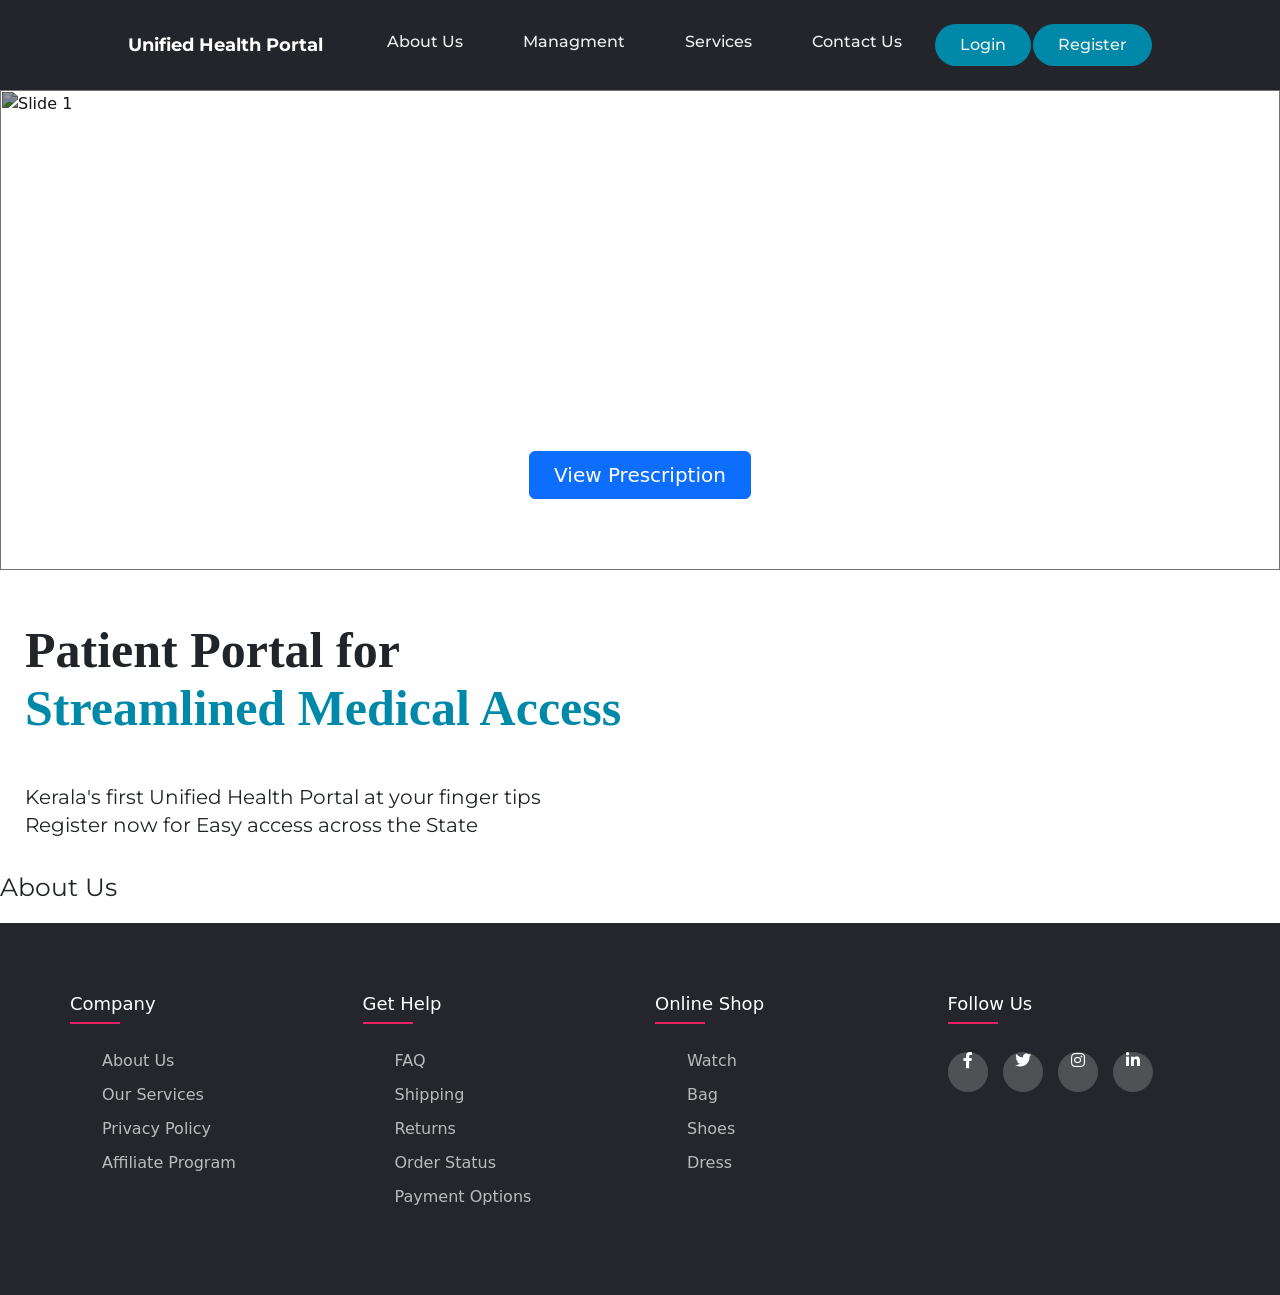
==== home.html @ dd52d33c "first commit" ====
<html>
      <head>
        <title>Health</title>
        <link href="https://cdn.jsdelivr.net/npm/bootstrap@5.3.0-alpha3/dist/css/bootstrap.min.css"
         rel="stylesheet" integrity="sha384-KK94CHFLLe+nY2dmCWGMq91rCGa5gtU4mk92HdvYe+M/SXH301p5ILy+dN9+nJOZ" 
         crossorigin="anonymous">
         <script src="https://cdnjs.cloudflare.com/ajax/libs/bootstrap/5.0.2/js/bootstrap.min.js"></script>
         <link href="style.css" rel="stylesheet">
         <link href="https://fonts.googleapis.com/css?family=Montserrat:500&display=swap" rel="stylesheet">
         <link rel="stylesheet" type="text/css" href="https://cdnjs.cloudflare.com/ajax/libs/font-awesome/5.15.1/css/all.min.css">


      </head>
      <body>
        <header>
          <a class="logo" href="home.html">Unified Health Portal</a>
          <nav>
              <ul class="nav__links">
                  <li><a href="#main-content">About Us</a></li>
                  <li><a href="#">Managment</a></li>
                  <li><a href="#">Services</a></li>
                  <li><a href="#">Contact Us</a></li>
              </ul>
          </nav>
          <a class="cta" href="#">Login</a>
          <a class="cta" href="#">Register</a>
          <p class="menu cta">Menu</p>
      </header>
      <div class="overlay">
          <a class="close">&times;</a>
          <div class="overlay__content">
              <a href="#">Services</a>
              <a href="#">Projects</a>
              <a href="#">About</a>
          </div>
      </div>
     <!-- <script type="text/javascript" src="js.js"></script>-->
     <section class="carousel">
        <div id="hero-carousel" class="carousel slide" data-bs-ride="carousel"> 
        
            <div class="carousel-inner">
              <div class="carousel-item active c-item">
                <img src="https://ehealth.kerala.gov.in/themes/medicare_zymphonies_theme/images/slider/ehk5.jpg" class="d-block w-100 c-img" alt="Slide 1">
                <div class="carousel-caption top-0 mt-4">
                    <div class="button"> <button class="btn btn-primary px-4 py-2 fs-5 mt-5">View Prescription</button></div>
                </div>
              </div>
              <div class="carousel-item c-item">
                <img src="https://ehealth.kerala.gov.in/themes/medicare_zymphonies_theme/images/slider/ehk2.jpg" class="d-block w-100 c-img" alt="Slide 2">
                <div class="carousel-caption top-0 mt-4">
                    <div class="button"><button class="btn btn-primary px-4 py-2 fs-5 mt-5" data-bs-toggle="modal"
                    data-bs-target="#booking-modal">View Prescription</button></div>
                </div>
              </div>
              <div class="carousel-item c-item">
                <img src="https://ehealth.kerala.gov.in/themes/medicare_zymphonies_theme/images/slider/slide_01.jpg" class="d-block w-100 c-img" alt="Slide 3">
                <div class="carousel-caption top-0 mt-4">
                  <div class="button"><button class="btn btn-primary px-4 py-2 fs-5 mt-5" data-bs-toggle="modal"
                    data-bs-target="#booking-modal">View Prescription</button></div>
                </div>
              </div>
            </div>
            <button class="carousel-control-prev" type="button" data-bs-target="#hero-carousel" data-bs-slide="prev">
              <span class="carousel-control-prev-icon" aria-hidden="true"></span>
              <span class="visually-hidden">Previous</span>
            </button>
            <button class="carousel-control-next" type="button" data-bs-target="#hero-carousel" data-bs-slide="next">
              <span class="carousel-control-next-icon" aria-hidden="true"></span>
              <span class="visually-hidden">Next</span>
            </button>
          </div>
        
     </section>
      <section class="content">
        <div class="text-container">
            <p class="main-text">
        Patient Portal for</p>
        <p class="main-text-inter">Streamlined Medical Access</p>
        <p class="sub-text1">Kerala's first Unified Health Portal at your finger tips</p>
        <p class="sub-text2">Register now for Easy access across the State</p>
    </div>
    <section class="main-content" id="main-content">
        <div class="about-us">
            <p class="about-us-heading">About Us</p>
        </div>
    </section>
      </section>


















































      
<footer class="footer">
    <div class="container">
        <div class="row">
            <div class="footer-col">
                <h4>company</h4>
                <ul>
                    <li><a href="#">about us</a></li>
                    <li><a href="#">our services</a></li>
                    <li><a href="#">privacy policy</a></li>
                    <li><a href="#">affiliate program</a></li>
                </ul>
            </div>
            <div class="footer-col">
                <h4>get help</h4>
                <ul>
                    <li><a href="#">FAQ</a></li>
                    <li><a href="#">shipping</a></li>
                    <li><a href="#">returns</a></li>
                    <li><a href="#">order status</a></li>
                    <li><a href="#">payment options</a></li>
                </ul>
            </div>
            <div class="footer-col">
                <h4>online shop</h4>
                <ul>
                    <li><a href="#">watch</a></li>
                    <li><a href="#">bag</a></li>
                    <li><a href="#">shoes</a></li>
                    <li><a href="#">dress</a></li>
                </ul>
            </div>
            <div class="footer-col">
                <h4>follow us</h4>
                <div class="social-links">
                    <a href="#"><i class="fab fa-facebook-f"></i></a>
                    <a href="#"><i class="fab fa-twitter"></i></a>
                    <a href="#"><i class="fab fa-instagram"></i></a>
                    <a href="#"><i class="fab fa-linkedin-in"></i></a>
                </div>
            </div>
        </div>
    </div>
</footer>
     </body>
    </html>
---- style.css ----
* {
    box-sizing: border-box;
    margin: none;
    padding: 0;
  }
  
  header {
    display: flex;
    justify-content: space-between;
    align-items: center;
    padding: 20px 10%;
    background-color: #24252a;
  }
  
  .logo {
    font-family:'Montserrat',sans-serif;
    display: flex;
    text-decoration: none;
    color: white;
    font-size: large;
    font-weight:bold;
    left: 0;  
}
  
  .nav__links a,
  .cta,
  .overlay__content a {
    font-family: "Montserrat", sans-serif;
    font-weight: 500;
    color: #edf0f1;
    text-decoration: none;
  }
  
  .nav__links {
    list-style: none;
    display: flex;
  }
  
  .nav__links li {
    padding: 10px 30px 0px;
  }
  
  .nav__links li a {
    transition: color 0.3s ease 0s;
  }
  
  .nav__links li a:hover {
    color: #0088a9;
  }
  
  .cta {
    padding: 9px 25px;
    background-color: rgba(0, 136, 169, 1);
    border: none;
    border-radius: 50px;
    cursor: pointer;
    transition: background-color 0.3s ease 0s;
  }
  
  .cta:hover {
    background-color: rgba(0, 136, 169, 0.8);
  }

  /* Mobile Nav */
  
  .menu {
    display: none;
  }
  
  .overlay {
    height: 100%;
    width: 0;
    position: fixed;
    z-index: 1;
    left: 0;
    top: 0;
    background-color: #24252a;
    overflow-x: hidden;
    transition: width 0.5s ease 0s;
  }
  
  .overlay--active {
    width: 100%;
  }
  
  .overlay__content {
    display: flex;
    height: 100%;
    flex-direction: column;
    align-items: center;
    justify-content: center;
  }
  
  .overlay a {
    padding: 15px;
    font-size: 36px;
    display: block;
    transition: color 0.3s ease 0s;
  }
  
  .overlay a:hover,
  .overlay a:focus {
    color: #0088a9;
  }
  .overlay .close {
    position: absolute;
    top: 20px;
    right: 45px;
    font-size: 60px;
    color: #edf0f1;
  }
  
  @media screen and (max-height: 450px) {
    .overlay a {
      font-size: 20px;
    }
    .overlay .close {
      font-size: 40px;
      top: 15px;
      right: 35px;
    }
  }
  
  @media only screen and (max-width: 800px) {
    .nav__links,
    .cta {
      display: none;
    }
    .menu {
      display: initial;
    }
  }
  .c-item {
    height: 480px;
  }
  
  .c-img {
    height: 100%;
    object-fit: cover;
    filter: brightness(0.6);
  }
  .button{
    padding-top:30%;
  }
  .main-text{
    font-size: 50px;
    padding-left: 25px;
    padding-top:75px;
    padding-bottom: 0%;
    font-family:'Playfair Display';
    font-weight:bold;
    line-height: 10px;
  }

  .main-text-inter{
    font-size: 50px;
    padding-left: 25px;
    padding-top: 0%;
    font-family:'Playfair Display';
    font-weight:bold;
    color: #0088a9;
  }
  .sub-text1{
    font-family:'Montserrat';
    padding-left: 25px;
    padding-top: 25px;
    font-size: 20px;
    line-height: 20px;
  }
  .sub-text2{
    font-family:'Montserrat';
    padding-left: 25px;
    font-size: 20px;
    line-height: 5px;
    padding-bottom: 25px;
  }
  .about-us-heading{
    font-family:'Montserrat';
    font-size:25;
    font-style:;
    }


  .container{
    max-width: 1170px;
    margin:auto;
  }
  .row{
    display: flex;
    flex-wrap: wrap;
  }
  ul{
    list-style: none;
  }
  .footer{
    background-color: #24262b;
      padding: 70px 0;
  }
  .footer-col{
     width: 25%;
     padding: 0 15px;
  }
  .footer-col h4{
    font-size: 18px;
    color: #ffffff;
    text-transform: capitalize;
    margin-bottom: 35px;
    font-weight: 500;
    position: relative;
  }
  .footer-col h4::before{
    content: '';
    position: absolute;
    left:0;
    bottom: -10px;
    background-color: #e91e63;
    height: 2px;
    box-sizing: border-box;
    width: 50px;
  }
  .footer-col ul li:not(:last-child){
    margin-bottom: 10px;
  }
  .footer-col ul li a{
    font-size: 16px;
    text-transform: capitalize;
    color: #ffffff;
    text-decoration: none;
    font-weight: 300;
    color: #bbbbbb;
    display: block;
    transition: all 0.3s ease;
  }
  .footer-col ul li a:hover{
    color: #ffffff;
    padding-left: 8px;
  }
  .footer-col .social-links a{
    display: inline-block;
    height: 40px;
    width: 40px;
    background-color: rgba(255,255,255,0.2);
    margin:0 10px 10px 0;
    text-align: center;
    line-height: 40px;
    border-radius: 50%;
    color: #ffffff;
    transition: all 0.5s ease;
  }
  .footer-col .social-links a:hover{
    color: #24262b;
    background-color: #ffffff;
  }
  
  /*responsive*/
  @media(max-width: 767px){
    .footer-col{
      width: 50%;
      margin-bottom: 30px;
  }
  }
  @media(max-width: 574px){
    .footer-col{
      width: 100%;
  }
  }
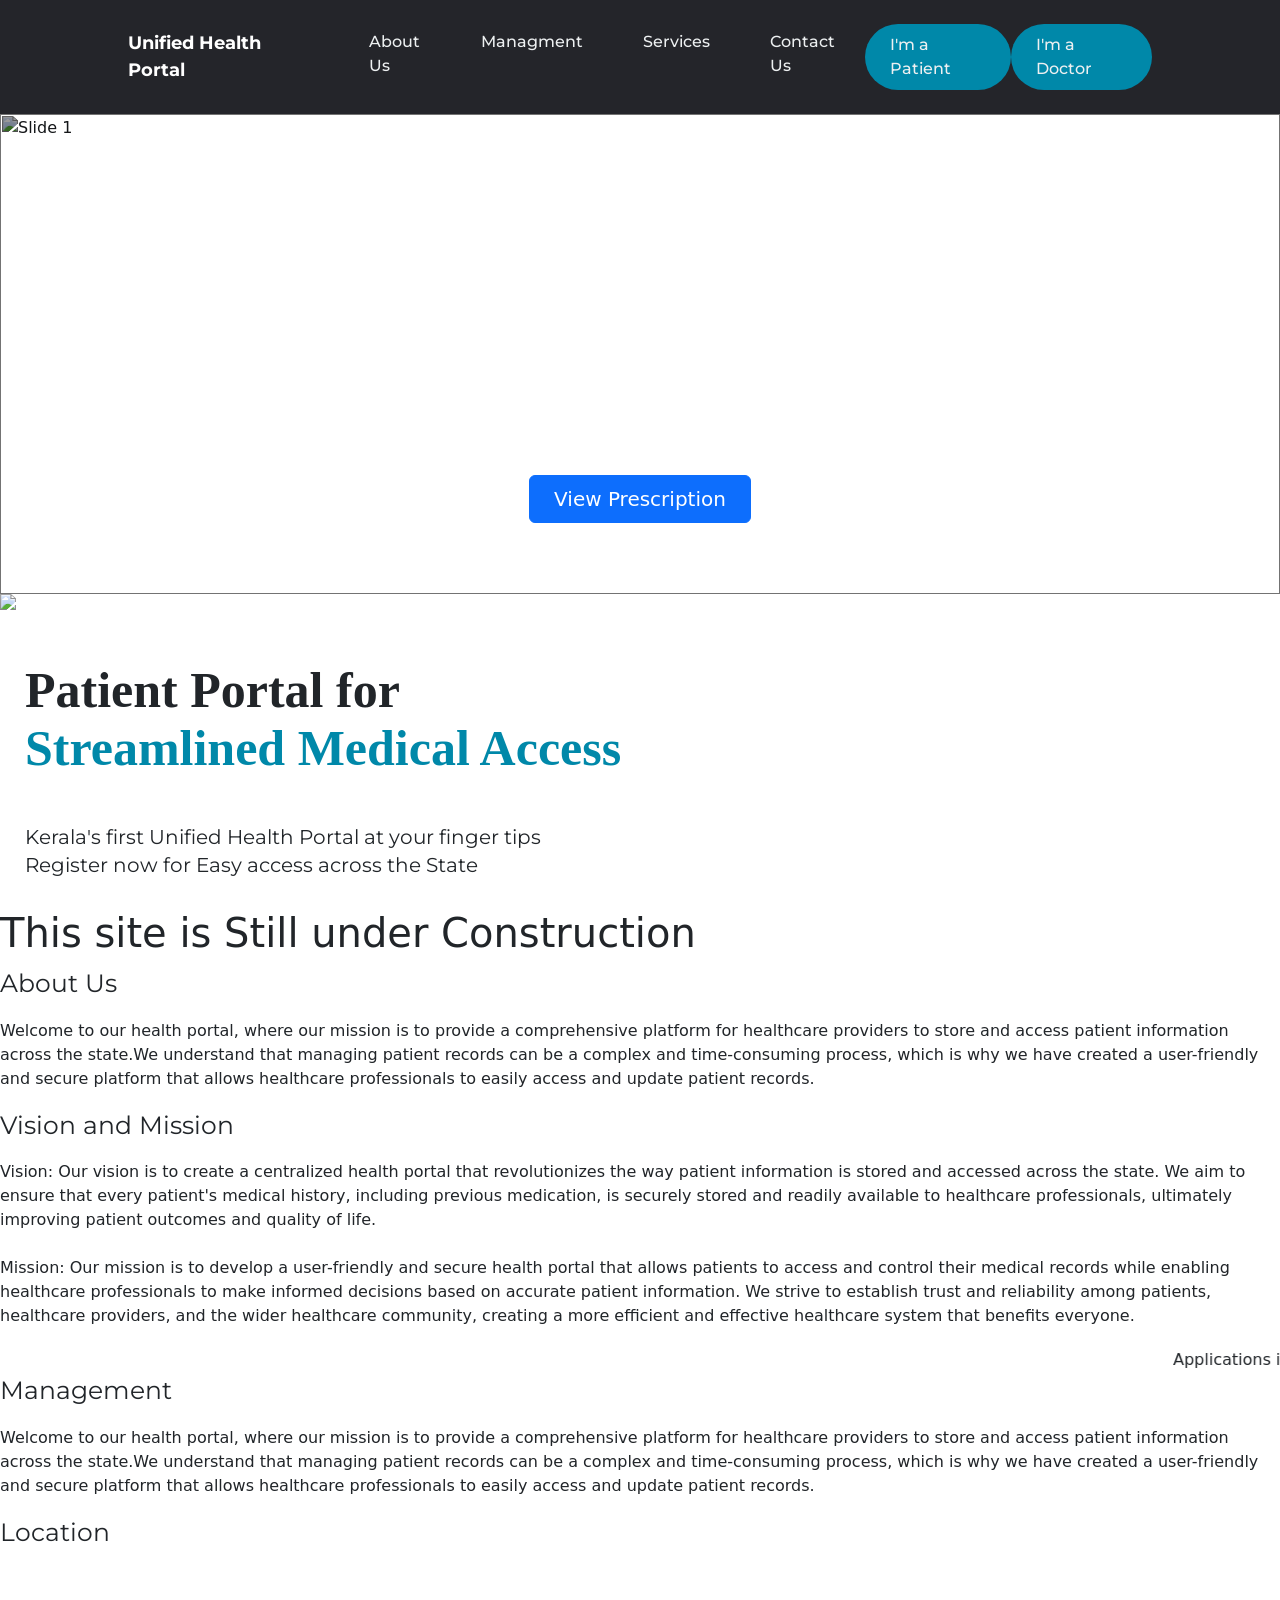
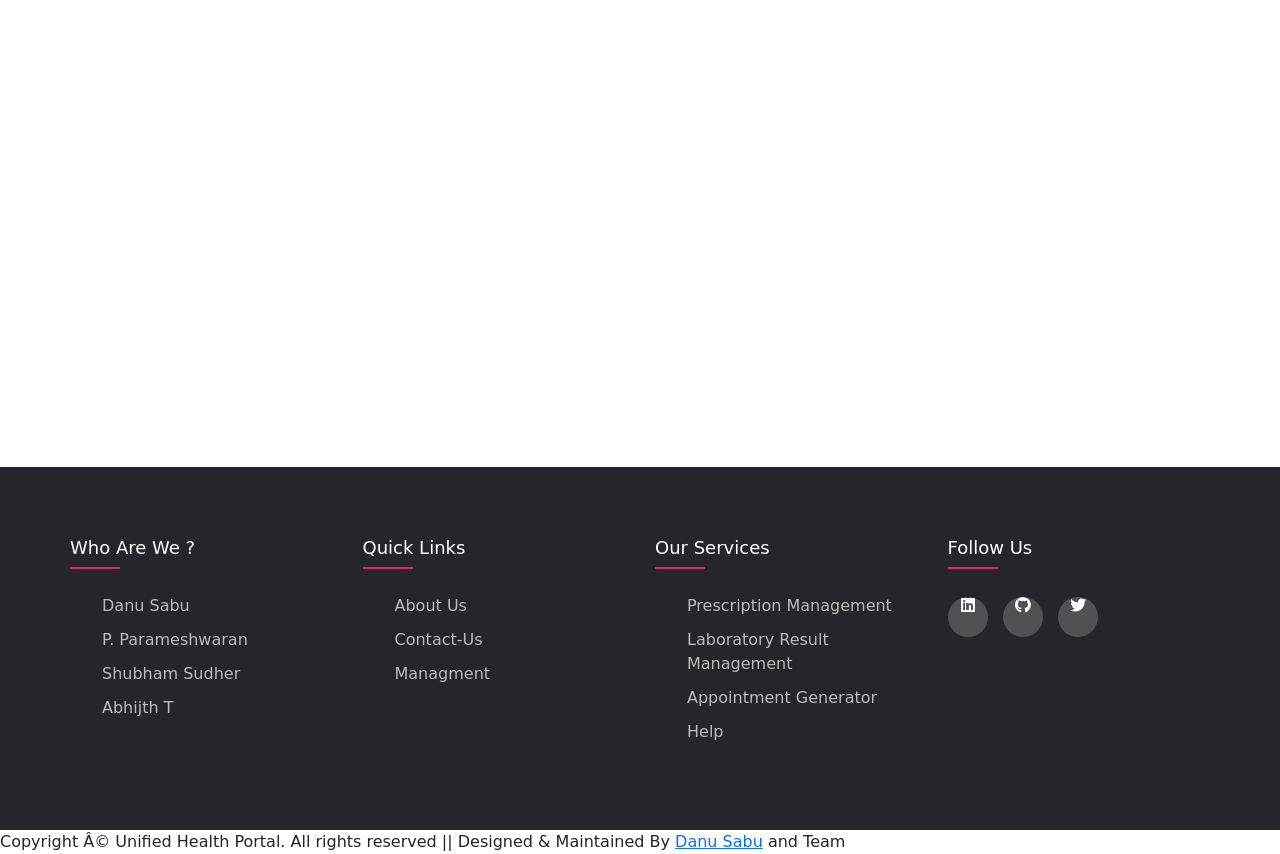
==== commit d6889734: "Add files via upload" ====
--- a/home.html
+++ b/home.html
@@ -17,13 +17,13 @@
           <nav>
               <ul class="nav__links">
                   <li><a href="#main-content">About Us</a></li>
-                  <li><a href="#">Managment</a></li>
+                  <li><a href="#management">Managment</a></li>
                   <li><a href="#">Services</a></li>
-                  <li><a href="#">Contact Us</a></li>
+                  <li><a href="#contact-us">Contact Us</a></li>
               </ul>
           </nav>
-          <a class="cta" href="#">Login</a>
-          <a class="cta" href="#">Register</a>
+          <a class="cta" href="#">I'm a Patient</a>
+          <a class="cta" href="#">I'm a Doctor</a>
           <p class="menu cta">Menu</p>
       </header>
       <div class="overlay">
@@ -71,7 +71,10 @@
           </div>
         
      </section>
-      <section class="content">
+     
+      <section class="content1">
+        <div class="content">
+        <img src="https://raw.githubusercontent.com/ShubhamShete2002/Mini-project/main/bg.png">
         <div class="text-container">
             <p class="main-text">
         Patient Portal for</p>
@@ -79,11 +82,55 @@
         <p class="sub-text1">Kerala's first Unified Health Portal at your finger tips</p>
         <p class="sub-text2">Register now for Easy access across the State</p>
     </div>
+</div>
+<div class="seperator">
+    <div class="scrolling-text">
+        <h1>
+          This site is Still under Construction
+        </h1>
+      </div>
+</div>
     <section class="main-content" id="main-content">
-        <div class="about-us">
             <p class="about-us-heading">About Us</p>
+        <p class="about-us-content">
+            Welcome to our health portal, where our mission is to provide
+             a comprehensive platform for healthcare providers to store and 
+             access patient information across the state.We understand that managing patient
+              records can be a complex and time-consuming process, which is why we have 
+              created a user-friendly and secure platform that allows healthcare 
+              professionals to easily access and update patient records.
+  </p>
+  <p class="about-us-heading">Vision and Mission</p>
+        <p class="about-us-content">
+            Vision:
+Our vision is to create a centralized health portal that revolutionizes the way patient information is stored and accessed across the state. We aim to ensure that every patient's medical history, including previous medication, is securely stored and readily available to healthcare professionals, ultimately improving patient outcomes and quality of life.
+
+<br><br>Mission:
+Our mission is to develop a user-friendly and secure health portal that allows patients to access and control their medical records while enabling healthcare professionals to make informed decisions based on accurate patient information. We strive to establish trust and reliability among patients, healthcare providers, and the wider healthcare community, creating a more efficient and effective healthcare system that benefits everyone.
+        </p>
+    </section>
+    <div class="last-section">
+        <div class="seperator1">
+            <marquee behavior="scroll" class="pt-1" direction="left" scrollamount="5">Applications invited for the various posts under e-Health project on Contract Basis( Last date to be 16/10/2022)
+            </marquee>
         </div>
-    </section>
+    <section class="management" id="management">
+    <p class="about-us-heading">Management</p>
+        <p class="about-us-content">
+            Welcome to our health portal, where our mission is to provide
+             a comprehensive platform for healthcare providers to store and 
+             access patient information across the state.We understand that managing patient
+              records can be a complex and time-consuming process, which is why we have 
+              created a user-friendly and secure platform that allows healthcare 
+              professionals to easily access and update patient records.
+  </p></section>
+  <section class="contact-us" id="contact-us">
+  <p class="about-us-heading">Location</p>
+  <div class="map">
+    <iframe src="https://www.google.com/maps/embed?pb=!1m18!1m12!1m3!1d3939.9909109924424!2d76.55441247478893!3d9.064591588431266!2m3!1f0!2f0!3f0!3m2!1i1024!2i768!4f13.1!3m3!1m2!1s0x3b06047ba58e1ba5%3A0x34bf71aaecc5a798!2sIHRD%20College%20of%20Engineering!5e0!3m2!1sen!2sin!4v1682929824119!5m2!1sen!2sin" width="1000" height="500" style="border:0;" allowfullscreen="" loading="lazy" referrerpolicy="no-referrer-when-downgrade"></iframe>
+  </div>
+</section>
+</div>
       </section>
 
 
@@ -140,44 +187,47 @@
     <div class="container">
         <div class="row">
             <div class="footer-col">
-                <h4>company</h4>
+                <h4>Who are we ?</h4>
                 <ul>
-                    <li><a href="#">about us</a></li>
-                    <li><a href="#">our services</a></li>
-                    <li><a href="#">privacy policy</a></li>
-                    <li><a href="#">affiliate program</a></li>
+                    <li><a href="https://www.instagram.com/imdanusabu/">Danu Sabu</a></li>
+                    <li><a href="https://www.instagram.com/paramu9112001/">P. Parameshwaran</a></li>
+                    <li><a href="https://www.instagram.com/shu_su_she/">Shubham Sudher</a></li>
+                    <li><a href="https://www.youtube.com/watch?v=xvFZjo5PgG0">Abhijth T</a></li>
                 </ul>
             </div>
             <div class="footer-col">
-                <h4>get help</h4>
+                <h4>Quick Links</h4>
                 <ul>
-                    <li><a href="#">FAQ</a></li>
-                    <li><a href="#">shipping</a></li>
-                    <li><a href="#">returns</a></li>
-                    <li><a href="#">order status</a></li>
-                    <li><a href="#">payment options</a></li>
+                    <li><a href="#main-content">About us</a></li>
+                    <li><a href="#contact-us">contact-us</a></li>
+                    <li><a href="#management">Managment</a></li>
                 </ul>
             </div>
             <div class="footer-col">
-                <h4>online shop</h4>
+                <h4>Our Services</h4>
                 <ul>
-                    <li><a href="#">watch</a></li>
-                    <li><a href="#">bag</a></li>
-                    <li><a href="#">shoes</a></li>
-                    <li><a href="#">dress</a></li>
+                    <li><a href="#">Prescription Management</a></li>
+                    <li><a href="#">Laboratory Result Management</a></li>
+                    <li><a href="#">Appointment Generator</a></li>
+                    <li><a href="#">Help</a></li>
                 </ul>
             </div>
             <div class="footer-col">
                 <h4>follow us</h4>
                 <div class="social-links">
-                    <a href="#"><i class="fab fa-facebook-f"></i></a>
-                    <a href="#"><i class="fab fa-twitter"></i></a>
-                    <a href="#"><i class="fab fa-instagram"></i></a>
-                    <a href="#"><i class="fab fa-linkedin-in"></i></a>
+                    <a href="https://www.linkedin.com/in/danu-sabu-a6420a146/"><i class="fab fa-linkedin"></i></a>
+                    <a href="https://github.com/iamdanusabu"><i class="fab fa-github"></i></a>
+                    <a href="https://twitter.com/iamdanusabu"><i class="fab fa-twitter"></i></a>
                 </div>
             </div>
         </div>
     </div>
+    
 </footer>
+<div class="col-md-9">
+    <span class="credit-link">Copyright © Unified Health Portal. All rights reserved || Designed & Maintained By <a href="#" class="link">Danu Sabu</a> and Team
+    </a></span>
+
+     </div>
      </body>
     </html>
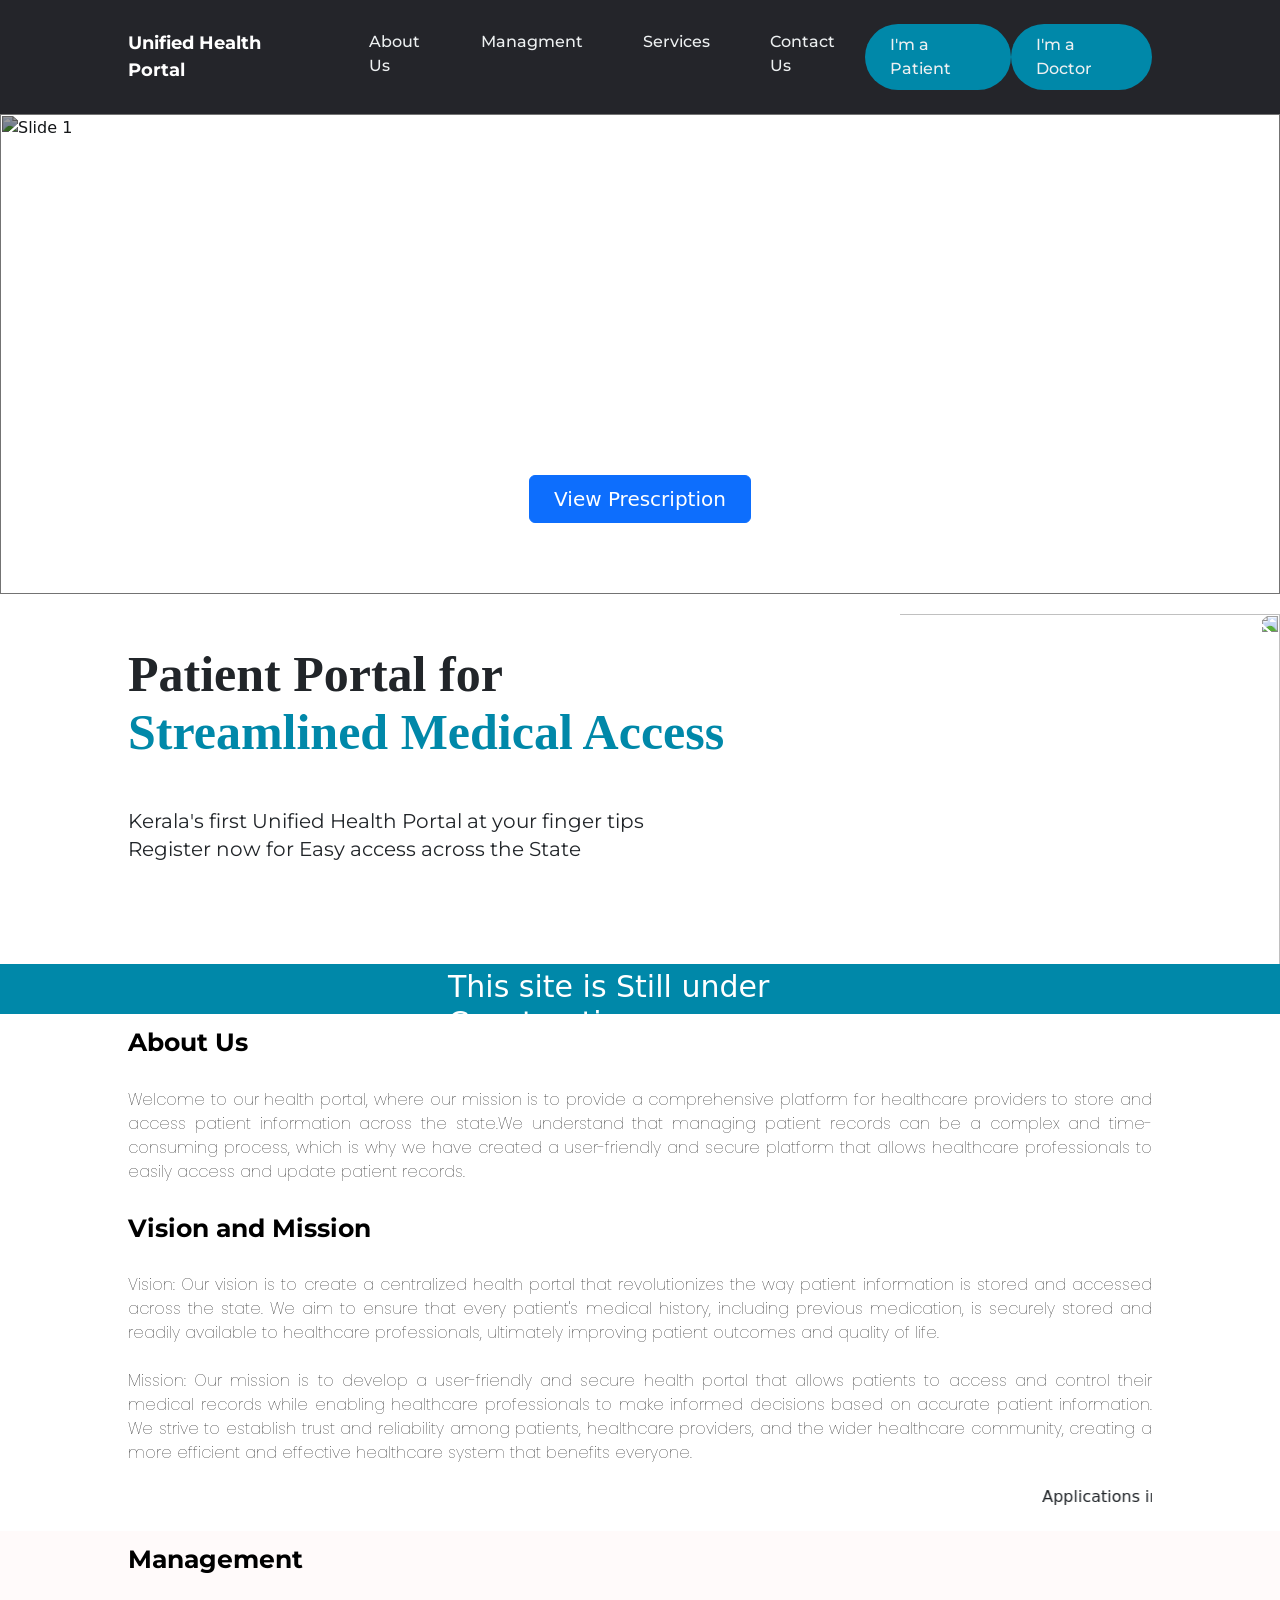
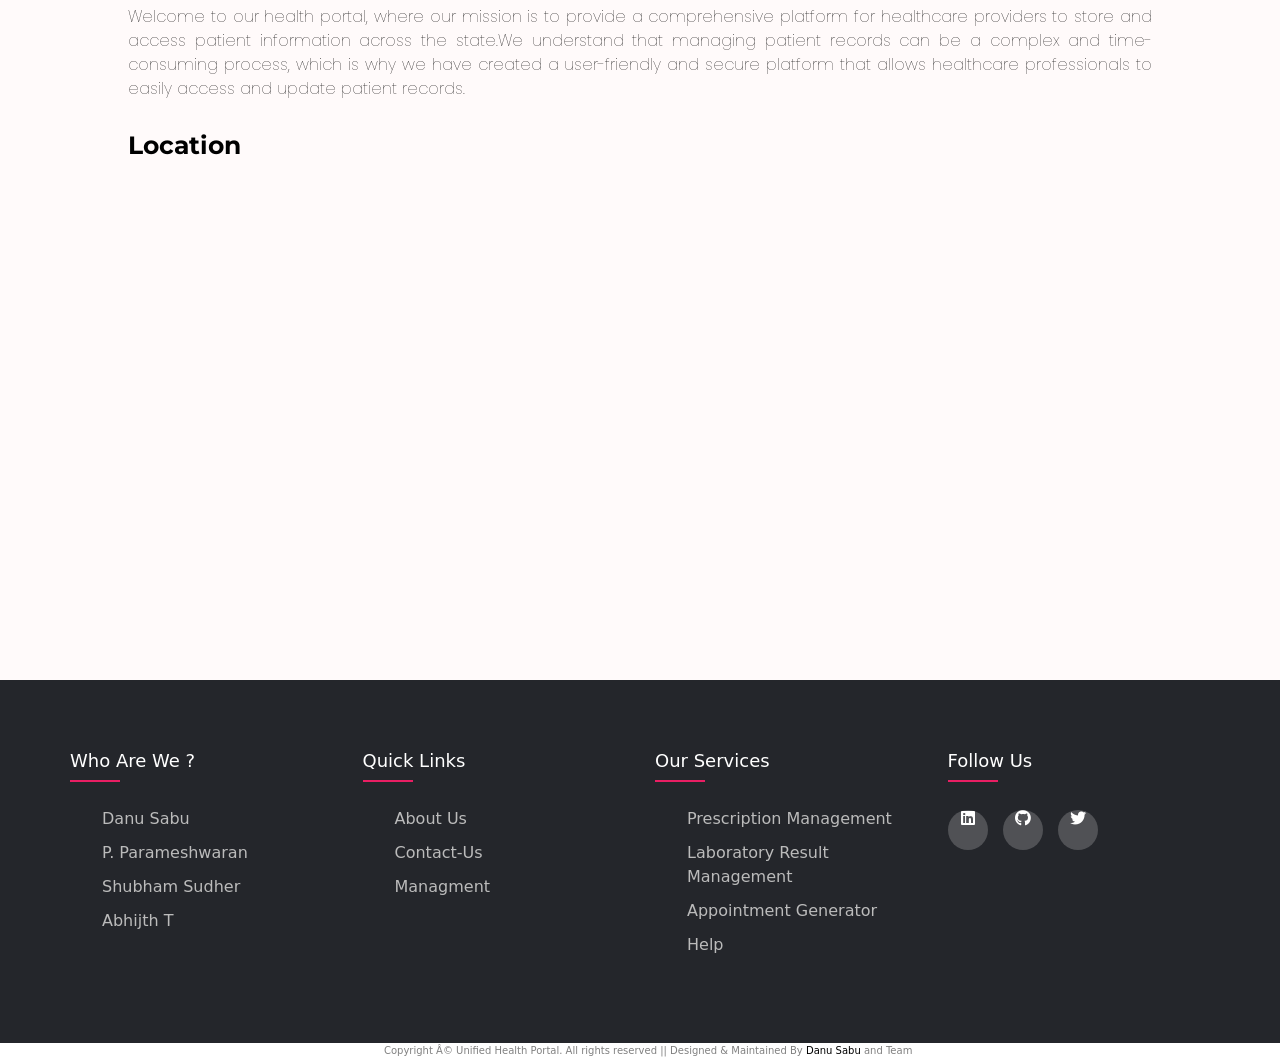
==== commit 91cc0350: "Update home.html" ====
--- a/home.html
+++ b/home.html
@@ -8,6 +8,9 @@
          <link href="style.css" rel="stylesheet">
          <link href="https://fonts.googleapis.com/css?family=Montserrat:500&display=swap" rel="stylesheet">
          <link rel="stylesheet" type="text/css" href="https://cdnjs.cloudflare.com/ajax/libs/font-awesome/5.15.1/css/all.min.css">
+         <link rel="stylesheet" href="https://unicons.iconscout.com/release/v4.0.0/css/line.css" />
+         <script type="text/javascript" src="js.js"></script>
+
 
 
       </head>
@@ -22,7 +25,7 @@
                   <li><a href="#contact-us">Contact Us</a></li>
               </ul>
           </nav>
-          <a class="cta" href="#">I'm a Patient</a>
+          <a class="cta" href="patientsignup.html">I'm a Patient</button>
           <a class="cta" href="#">I'm a Doctor</a>
           <p class="menu cta">Menu</p>
       </header>
@@ -34,7 +37,6 @@
               <a href="#">About</a>
           </div>
       </div>
-     <!-- <script type="text/javascript" src="js.js"></script>-->
      <section class="carousel">
         <div id="hero-carousel" class="carousel slide" data-bs-ride="carousel"> 
         
@@ -71,7 +73,6 @@
           </div>
         
      </section>
-     
       <section class="content1">
         <div class="content">
         <img src="https://raw.githubusercontent.com/ShubhamShete2002/Mini-project/main/bg.png">
@@ -230,4 +231,4 @@
 
      </div>
      </body>
-    </html>+    </html>
--- a/style.css
+++ b/style.css
@@ -1,7 +1,10 @@
+@import url("https://fonts.googleapis.com/css2?family=Poppins:wght@200;300;400;500;600;700&display=swap");
+
 * {
     box-sizing: border-box;
     margin: none;
     padding: 0;
+    text-decoration: none;
   }
   
   header {
@@ -142,9 +145,45 @@
   .button{
     padding-top:30%;
   }
+  .content{
+    padding-bottom: 10px;
+    height:370px;
+  }
+  .content img{
+    transform: scaleX(-1);
+    width: auto;
+    height: 400px;
+    padding-top: 20px;
+    padding-right: 20px;
+    padding-bottom: 30px;
+    float: right;
+  }
+  .seperator{
+    height:50px;
+    background-color: #0088a9;
+    padding-bottom: 5px;
+  }
+  .seperator1{
+    height:50px;
+    background-color:white;
+    padding-left: 10%;
+    padding-right: 10%;
+    padding-bottom: 5px;
+  }
+  .scrolling-text h1{
+    color: white;
+    font-weight: lighter;
+    display: flex;
+    padding-left: 35%;
+    padding-top: 5px;
+    font-size: 30px;
+  }
+  .last-section{
+    background-color: #fffafa;
+  }
   .main-text{
     font-size: 50px;
-    padding-left: 25px;
+    padding-left: 10%;
     padding-top:75px;
     padding-bottom: 0%;
     font-family:'Playfair Display';
@@ -154,7 +193,7 @@
 
   .main-text-inter{
     font-size: 50px;
-    padding-left: 25px;
+    padding-left: 10%;
     padding-top: 0%;
     font-family:'Playfair Display';
     font-weight:bold;
@@ -162,25 +201,58 @@
   }
   .sub-text1{
     font-family:'Montserrat';
-    padding-left: 25px;
+    padding-left: 10%;
     padding-top: 25px;
     font-size: 20px;
     line-height: 20px;
   }
   .sub-text2{
     font-family:'Montserrat';
-    padding-left: 25px;
+    padding-left: 10%;
     font-size: 20px;
     line-height: 5px;
     padding-bottom: 25px;
   }
-  .about-us-heading{
-    font-family:'Montserrat';
-    font-size:25;
-    font-style:;
-    }
-
-
+.image-content{
+  position: relative;
+}
+.image-content img{
+  height: auto;
+  width: 600px;
+  object-fit:cover;
+  border-radius:20px;
+  padding-left: 150px;
+  padding-top: 70px;
+}
+.main-content{
+}
+.about-us-heading{
+  font-family:'Montserrat';
+  font-size:25;
+  font-style:normal;
+  padding-left: 10%;
+  padding-top:10px;
+  font-weight: bold;
+  color: black;
+  }
+
+.about-us-content{
+  font-family:'poppins';
+  padding-left: 10%;
+  padding-right: 10%;
+  padding-top: 10px;
+  color:black;
+  text-align: justify;
+  font-weight:lighter;
+
+}
+.map{
+  padding-left: 15%;
+  padding-right:50%;
+  align-items: center;
+  height: 500px !important;
+  width: auto !important;
+}
   .container{
     max-width: 1170px;
     margin:auto;
@@ -251,7 +323,22 @@
     color: #24262b;
     background-color: #ffffff;
   }
-  
+  .col-md-9{
+    background-color: white;
+    color: grey;
+    height: auto;
+    width: auto;
+  }
+  .credit-link{
+    text-decoration: none !important;
+    color:grey;
+    padding-left: 30%;
+    font-size: 10px;
+  }
+  .link{
+    text-decoration: none;
+    color: black;
+  }
   /*responsive*/
   @media(max-width: 767px){
     .footer-col{
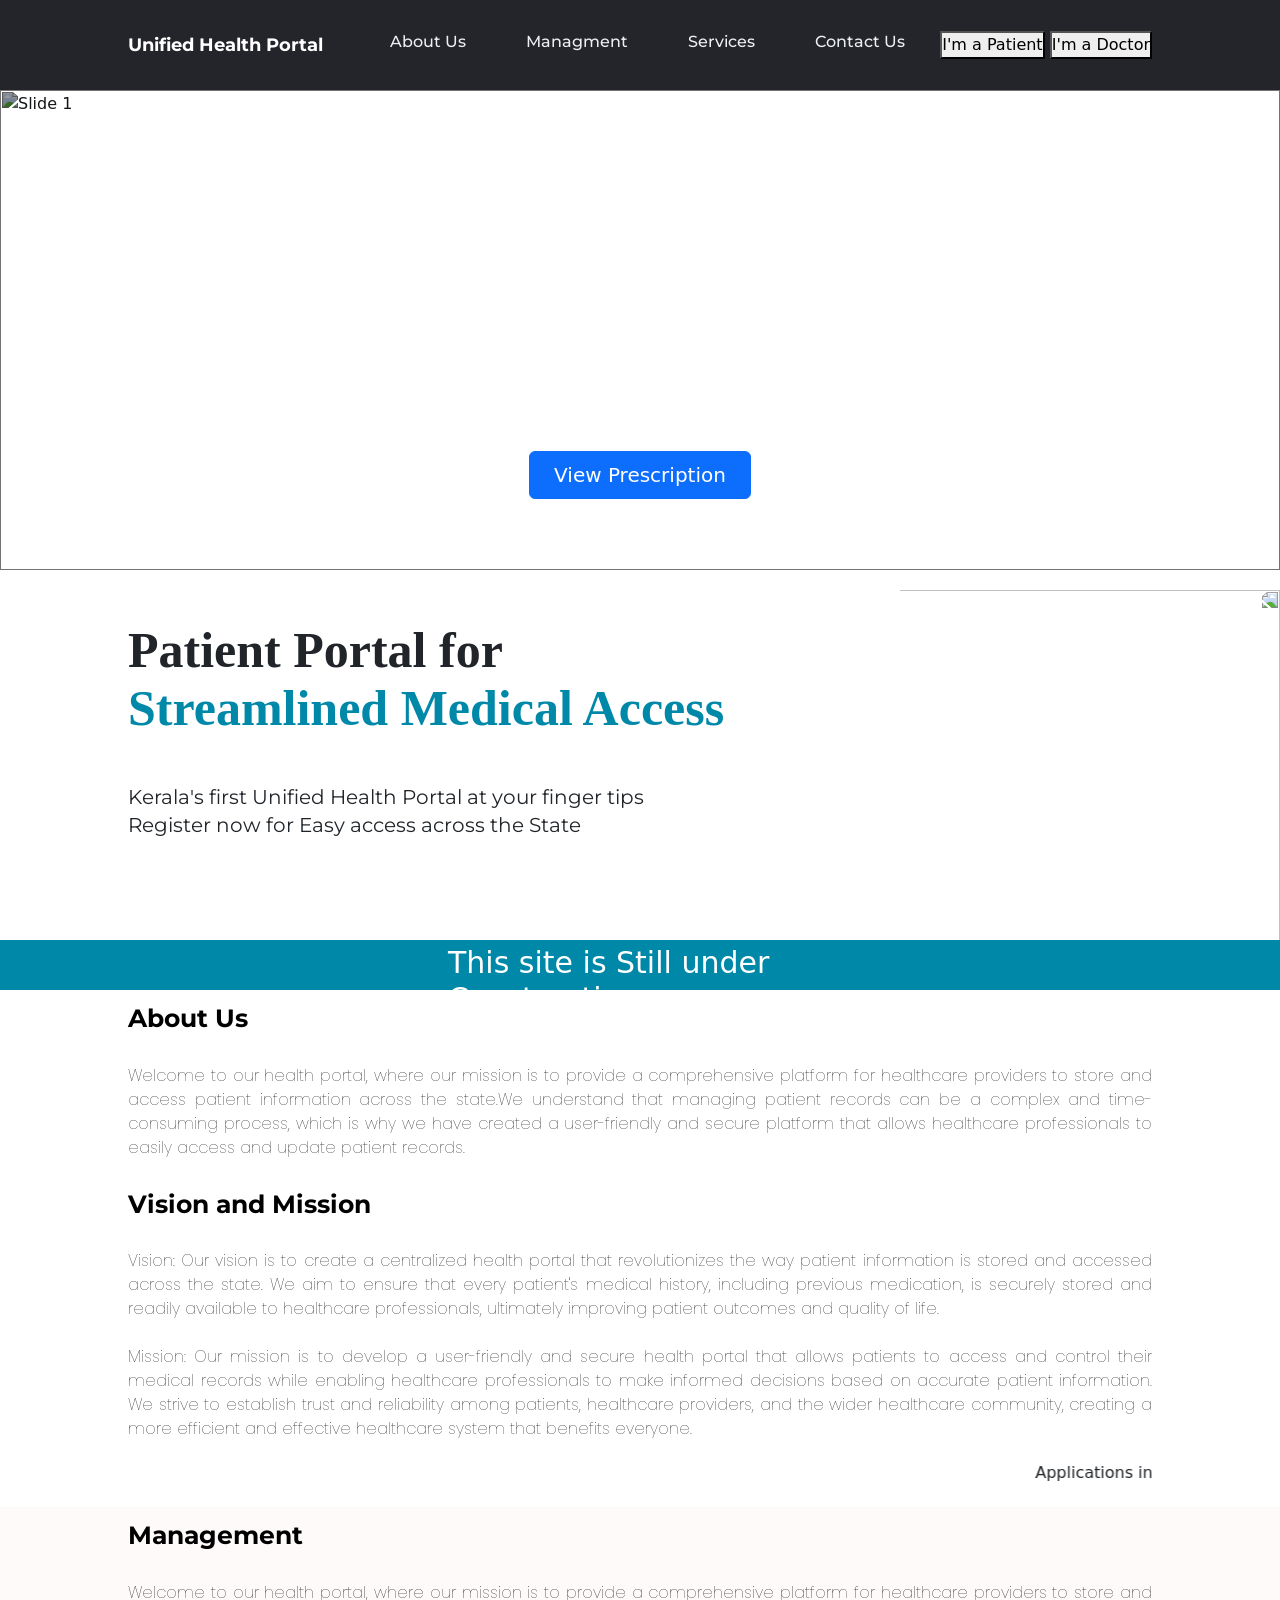
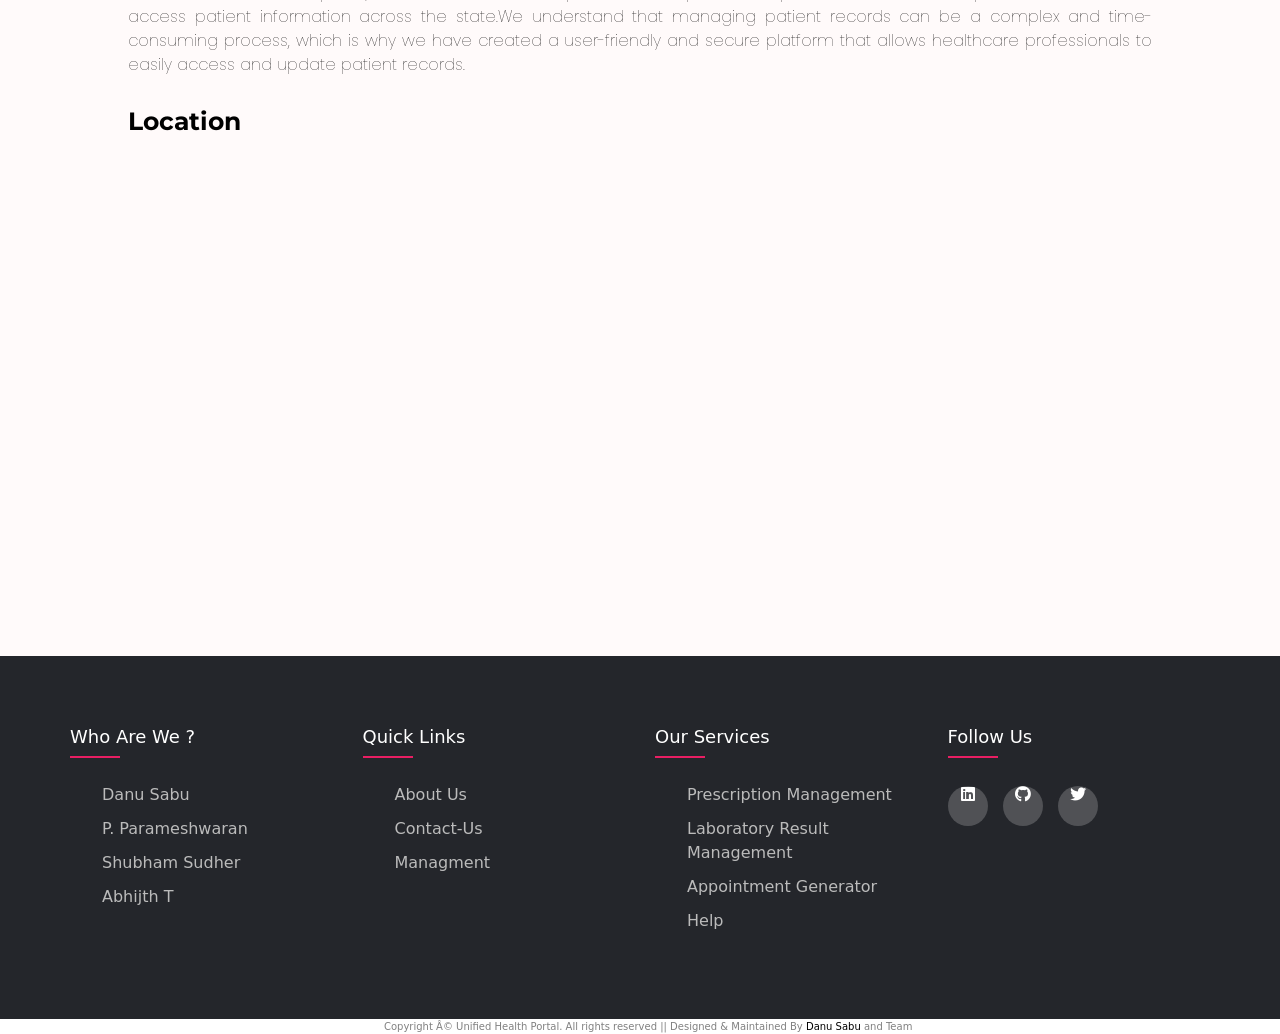
==== commit fd3c5620: "Add files via upload" ====
--- a/home.html
+++ b/home.html
@@ -25,8 +25,8 @@
                   <li><a href="#contact-us">Contact Us</a></li>
               </ul>
           </nav>
-          <a class="cta" href="patientsignup.html">I'm a Patient</button>
-          <a class="cta" href="#">I'm a Doctor</a>
+         <button type="button" onclick="patientLoginPage()">I'm a Patient</button>
+         <button type="button" onclick="doctorLoginPage()">I'm a Doctor</button>
           <p class="menu cta">Menu</p>
       </header>
       <div class="overlay">
@@ -44,7 +44,7 @@
               <div class="carousel-item active c-item">
                 <img src="https://ehealth.kerala.gov.in/themes/medicare_zymphonies_theme/images/slider/ehk5.jpg" class="d-block w-100 c-img" alt="Slide 1">
                 <div class="carousel-caption top-0 mt-4">
-                    <div class="button"> <button class="btn btn-primary px-4 py-2 fs-5 mt-5">View Prescription</button></div>
+                    <div class="button"> <button class="btn btn-primary px-4 py-2 fs-5 mt-5" onclick="patientL">View Prescription</button></div>
                 </div>
               </div>
               <div class="carousel-item c-item">
@@ -231,4 +231,4 @@
 
      </div>
      </body>
-    </html>
+    </html>
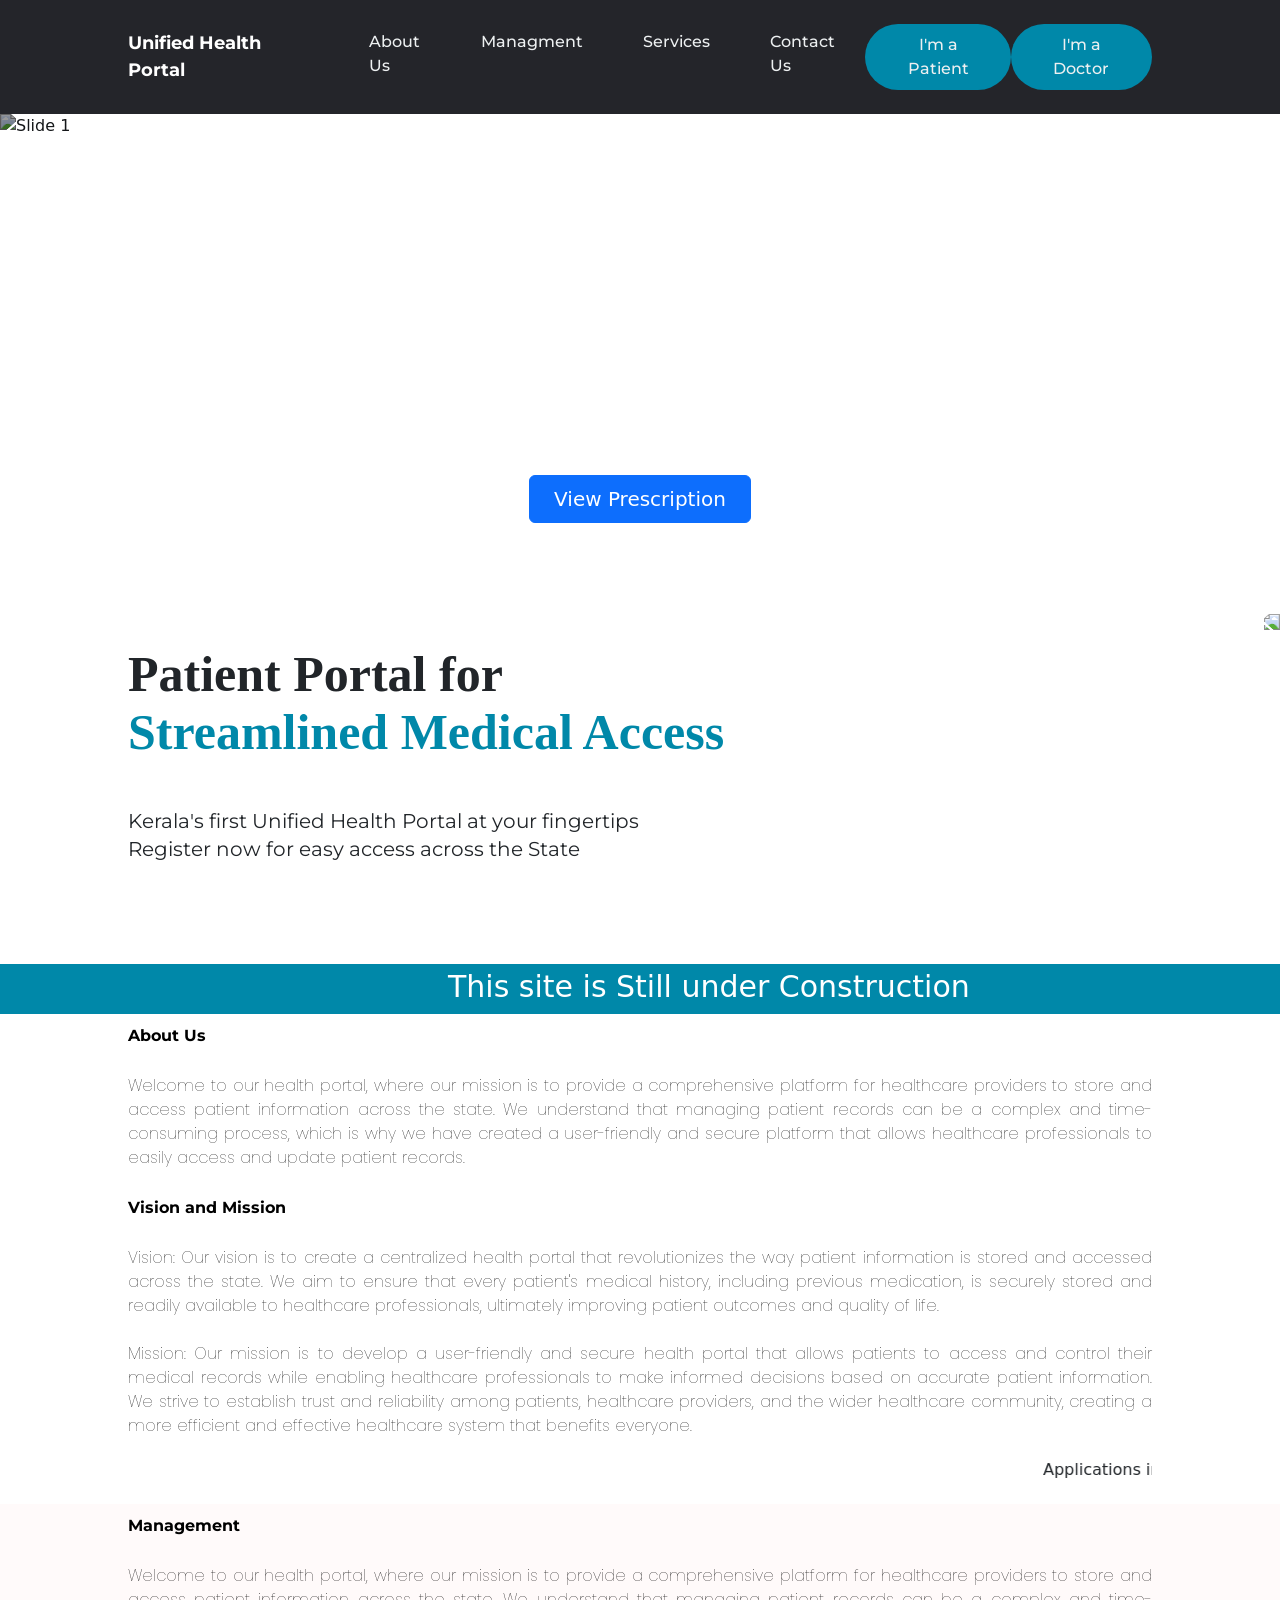
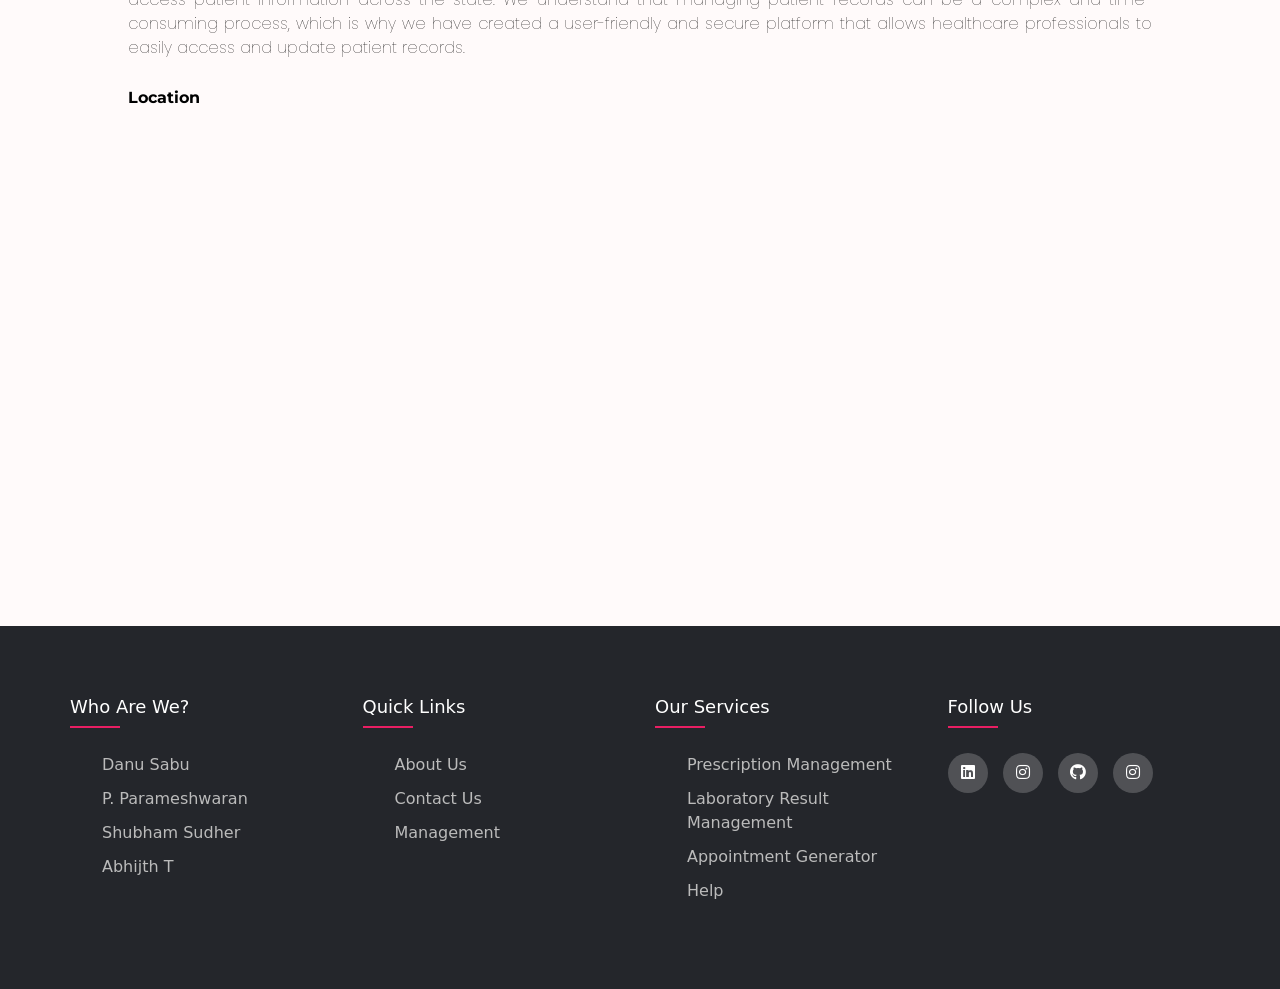
==== commit 42ca8a3c: "Update home.html" ====
--- a/home.html
+++ b/home.html
@@ -1,234 +1,220 @@
-<html>
-      <head>
-        <title>Health</title>
-        <link href="https://cdn.jsdelivr.net/npm/bootstrap@5.3.0-alpha3/dist/css/bootstrap.min.css"
-         rel="stylesheet" integrity="sha384-KK94CHFLLe+nY2dmCWGMq91rCGa5gtU4mk92HdvYe+M/SXH301p5ILy+dN9+nJOZ" 
-         crossorigin="anonymous">
-         <script src="https://cdnjs.cloudflare.com/ajax/libs/bootstrap/5.0.2/js/bootstrap.min.js"></script>
-         <link href="style.css" rel="stylesheet">
-         <link href="https://fonts.googleapis.com/css?family=Montserrat:500&display=swap" rel="stylesheet">
-         <link rel="stylesheet" type="text/css" href="https://cdnjs.cloudflare.com/ajax/libs/font-awesome/5.15.1/css/all.min.css">
-         <link rel="stylesheet" href="https://unicons.iconscout.com/release/v4.0.0/css/line.css" />
-         <script type="text/javascript" src="js.js"></script>
-
-
-
-      </head>
-      <body>
-        <header>
-          <a class="logo" href="home.html">Unified Health Portal</a>
-          <nav>
-              <ul class="nav__links">
-                  <li><a href="#main-content">About Us</a></li>
-                  <li><a href="#management">Managment</a></li>
-                  <li><a href="#">Services</a></li>
-                  <li><a href="#contact-us">Contact Us</a></li>
-              </ul>
-          </nav>
-         <button type="button" onclick="patientLoginPage()">I'm a Patient</button>
-         <button type="button" onclick="doctorLoginPage()">I'm a Doctor</button>
-          <p class="menu cta">Menu</p>
-      </header>
-      <div class="overlay">
-          <a class="close">&times;</a>
-          <div class="overlay__content">
-              <a href="#">Services</a>
-              <a href="#">Projects</a>
-              <a href="#">About</a>
-          </div>
-      </div>
-     <section class="carousel">
-        <div id="hero-carousel" class="carousel slide" data-bs-ride="carousel"> 
-        
-            <div class="carousel-inner">
-              <div class="carousel-item active c-item">
-                <img src="https://ehealth.kerala.gov.in/themes/medicare_zymphonies_theme/images/slider/ehk5.jpg" class="d-block w-100 c-img" alt="Slide 1">
-                <div class="carousel-caption top-0 mt-4">
-                    <div class="button"> <button class="btn btn-primary px-4 py-2 fs-5 mt-5" onclick="patientL">View Prescription</button></div>
-                </div>
-              </div>
-              <div class="carousel-item c-item">
-                <img src="https://ehealth.kerala.gov.in/themes/medicare_zymphonies_theme/images/slider/ehk2.jpg" class="d-block w-100 c-img" alt="Slide 2">
-                <div class="carousel-caption top-0 mt-4">
-                    <div class="button"><button class="btn btn-primary px-4 py-2 fs-5 mt-5" data-bs-toggle="modal"
-                    data-bs-target="#booking-modal">View Prescription</button></div>
-                </div>
-              </div>
-              <div class="carousel-item c-item">
-                <img src="https://ehealth.kerala.gov.in/themes/medicare_zymphonies_theme/images/slider/slide_01.jpg" class="d-block w-100 c-img" alt="Slide 3">
-                <div class="carousel-caption top-0 mt-4">
-                  <div class="button"><button class="btn btn-primary px-4 py-2 fs-5 mt-5" data-bs-toggle="modal"
-                    data-bs-target="#booking-modal">View Prescription</button></div>
-                </div>
-              </div>
+<!DOCTYPE html>
+<html lang="en">
+
+<head>
+  <meta charset="UTF-8">
+  <meta name="viewport" content="width=device-width, initial-scale=1.0">
+  <title>Health</title>
+  <link href="https://cdn.jsdelivr.net/npm/bootstrap@5.3.0-alpha3/dist/css/bootstrap.min.css"
+    rel="stylesheet"
+    integrity="sha384-KK94CHFLLe+nY2dmCWGMq91rCGa5gtU4mk92HdvYe+M/SXH301p5ILy+dN9+nJOZ"
+    crossorigin="anonymous">
+  <link href="style.css" rel="stylesheet">
+  <link href="https://fonts.googleapis.com/css?family=Montserrat:500&display=swap" rel="stylesheet">
+  <link rel="stylesheet" type="text/css" href="https://cdnjs.cloudflare.com/ajax/libs/font-awesome/5.15.1/css/all.min.css">
+  <link rel="stylesheet" href="https://unicons.iconscout.com/release/v4.0.0/css/line.css" />
+  <script type="text/javascript" src="js.js"></script>
+</head>
+
+<body>
+  <header>
+    <a class="logo" href="home.html">Unified Health Portal</a>
+    <nav>
+      <ul class="nav__links">
+        <li><a href="#main-content">About Us</a></li>
+        <li><a href="#management">Managment</a></li>
+        <li><a href="#">Services</a></li>
+        <li><a href="#contact-us">Contact Us</a></li>
+      </ul>
+    </nav>
+    <button type="button" onclick="patientLoginPage()">I'm a Patient</button>
+    <button type="button" onclick="doctorLoginPage()">I'm a Doctor</button>
+    <p class="menu cta">Menu</p>
+  </header>
+
+  <div class="overlay">
+    <a class="close">&times;</a>
+    <div class="overlay__content">
+      <a href="#">Services</a>
+      <a href="#">Projects</a>
+      <a href="#">About</a>
+    </div>
+  </div>
+
+  <section class="carousel">
+    <div id="hero-carousel" class="carousel slide" data-bs-ride="carousel">
+      <div class="carousel-inner">
+        <div class="carousel-item active c-item">
+          <img src="https://ehealth.kerala.gov.in/themes/medicare_zymphonies_theme/images/slider/ehk5.jpg" class="d-block w-100 c-img" alt="Slide 1">
+          <div class="carousel-caption top-0 mt-4">
+            <div class="button">
+              <button class="btn btn-primary px-4 py-2 fs-5 mt-5" onclick="patientL">View Prescription</button>
             </div>
-            <button class="carousel-control-prev" type="button" data-bs-target="#hero-carousel" data-bs-slide="prev">
-              <span class="carousel-control-prev-icon" aria-hidden="true"></span>
-              <span class="visually-hidden">Previous</span>
-            </button>
-            <button class="carousel-control-next" type="button" data-bs-target="#hero-carousel" data-bs-slide="next">
-              <span class="carousel-control-next-icon" aria-hidden="true"></span>
-              <span class="visually-hidden">Next</span>
-            </button>
-          </div>
-        
-     </section>
-      <section class="content1">
-        <div class="content">
-        <img src="https://raw.githubusercontent.com/ShubhamShete2002/Mini-project/main/bg.png">
-        <div class="text-container">
-            <p class="main-text">
-        Patient Portal for</p>
+          </div>
+        </div>
+        <div class="carousel-item c-item">
+          <img src="https://ehealth.kerala.gov.in/themes/medicare_zymphonies_theme/images/slider/ehk2.jpg" class="d-block w-100 c-img" alt="Slide 2">
+          <div class="carousel-caption top-0 mt-4">
+            <div class="button">
+              <button class="btn btn-primary px-4 py-2 fs-5 mt-5" data-bs-toggle="modal" data-bs-target="#booking-modal">View Prescription</button>
+            </div>
+          </div>
+        </div>
+        <div class="carousel-item c-item">
+          <img src="https://ehealth.kerala.gov.in/themes/medicare_zymphonies_theme/images/slider/slide_01.jpg" class="d-block w-100 c-img" alt="Slide 3">
+          <div class="carousel-caption top-0 mt-4">
+            <div class="button">
+              <button class="btn btn-primary px-4 py-2 fs-5 mt-5" data-bs-toggle="modal" data-bs-target="#booking-modal">View Prescription</button>
+            </div>
+          </div>
+        </div>
+      </div>
+      <button class="carousel-control-prev" type="button" data-bs-target="#hero-carousel" data-bs-slide="prev">
+        <span class="carousel-control-prev-icon" aria-hidden="true"></span>
+        <span class="visually-hidden">Previous</span>
+      </button>
+      <button class="carousel-control-next" type="button" data-bs-target="#hero-carousel" data-bs-slide="next">
+        <span class="carousel-control-next-icon" aria-hidden="true"></span>
+        <span class="visually-hidden">Next</span>
+      </button>
+    </div>
+  </section>
+
+  <section class="content1">
+    <div class="content">
+      <img src="https://raw.githubusercontent.com/ShubhamShete2002/Mini-project/main/bg.png">
+      <div class="text-container">
+        <p class="main-text">Patient Portal for</p>
         <p class="main-text-inter">Streamlined Medical Access</p>
-        <p class="sub-text1">Kerala's first Unified Health Portal at your finger tips</p>
-        <p class="sub-text2">Register now for Easy access across the State</p>
-    </div>
-</div>
-<div class="seperator">
-    <div class="scrolling-text">
+        <p class="sub-text1">Kerala's first Unified Health Portal at your fingertips</p>
+        <p class="sub-text2">Register now for easy access across the State</p>
+      </div>
+    </div>
+    <div class="seperator">
+      <div class="scrolling-text">
         <h1>
           This site is Still under Construction
         </h1>
       </div>
-</div>
+    </div>
+
     <section class="main-content" id="main-content">
-            <p class="about-us-heading">About Us</p>
+      <p class="about-us-heading">About Us</p>
+      <p class="about-us-content">
+        Welcome to our health portal, where our mission is to provide a comprehensive platform for healthcare providers to store and access patient information across the state. We understand that managing patient records can be a complex and time-consuming process, which is why we have created a user-friendly and secure platform that allows healthcare professionals to easily access and update patient records.
+      </p>
+      <p class="about-us-heading">Vision and Mission</p>
+      <p class="about-us-content">
+        Vision: Our vision is to create a centralized health portal that revolutionizes the way patient information is stored and accessed across the state. We aim to ensure that every patient's medical history, including previous medication, is securely stored and readily available to healthcare professionals, ultimately improving patient outcomes and quality of life.
+        <br><br>Mission: Our mission is to develop a user-friendly and secure health portal that allows patients to access and control their medical records while enabling healthcare professionals to make informed decisions based on accurate patient information. We strive to establish trust and reliability among patients, healthcare providers, and the wider healthcare community, creating a more efficient and effective healthcare system that benefits everyone.
+      </p>
+    </section>
+
+    <div class="last-section">
+      <div class="seperator1">
+        <marquee behavior="scroll" class="pt-1" direction="left" scrollamount="5">Applications invited for the various posts under e-Health project on Contract Basis( Last date to be 16/10/2022)
+        </marquee>
+      </div>
+
+      <section class="management" id="management">
+        <p class="about-us-heading">Management</p>
         <p class="about-us-content">
-            Welcome to our health portal, where our mission is to provide
-             a comprehensive platform for healthcare providers to store and 
-             access patient information across the state.We understand that managing patient
-              records can be a complex and time-consuming process, which is why we have 
-              created a user-friendly and secure platform that allows healthcare 
-              professionals to easily access and update patient records.
-  </p>
-  <p class="about-us-heading">Vision and Mission</p>
-        <p class="about-us-content">
-            Vision:
-Our vision is to create a centralized health portal that revolutionizes the way patient information is stored and accessed across the state. We aim to ensure that every patient's medical history, including previous medication, is securely stored and readily available to healthcare professionals, ultimately improving patient outcomes and quality of life.
-
-<br><br>Mission:
-Our mission is to develop a user-friendly and secure health portal that allows patients to access and control their medical records while enabling healthcare professionals to make informed decisions based on accurate patient information. We strive to establish trust and reliability among patients, healthcare providers, and the wider healthcare community, creating a more efficient and effective healthcare system that benefits everyone.
+          Welcome to our health portal, where our mission is to provide a comprehensive platform for healthcare providers to store and access patient information across the state. We understand that managing patient records can be a complex and time-consuming process, which is why we have created a user-friendly and secure platform that allows healthcare professionals to easily access and update patient records.
         </p>
-    </section>
-    <div class="last-section">
-        <div class="seperator1">
-            <marquee behavior="scroll" class="pt-1" direction="left" scrollamount="5">Applications invited for the various posts under e-Health project on Contract Basis( Last date to be 16/10/2022)
-            </marquee>
-        </div>
-    <section class="management" id="management">
-    <p class="about-us-heading">Management</p>
-        <p class="about-us-content">
-            Welcome to our health portal, where our mission is to provide
-             a comprehensive platform for healthcare providers to store and 
-             access patient information across the state.We understand that managing patient
-              records can be a complex and time-consuming process, which is why we have 
-              created a user-friendly and secure platform that allows healthcare 
-              professionals to easily access and update patient records.
-  </p></section>
-  <section class="contact-us" id="contact-us">
-  <p class="about-us-heading">Location</p>
-  <div class="map">
-    <iframe src="https://www.google.com/maps/embed?pb=!1m18!1m12!1m3!1d3939.9909109924424!2d76.55441247478893!3d9.064591588431266!2m3!1f0!2f0!3f0!3m2!1i1024!2i768!4f13.1!3m3!1m2!1s0x3b06047ba58e1ba5%3A0x34bf71aaecc5a798!2sIHRD%20College%20of%20Engineering!5e0!3m2!1sen!2sin!4v1682929824119!5m2!1sen!2sin" width="1000" height="500" style="border:0;" allowfullscreen="" loading="lazy" referrerpolicy="no-referrer-when-downgrade"></iframe>
+      </section>
+
+      <section class="contact-us" id="contact-us">
+        <p class="about-us-heading">Location</p>
+        <div class="map">
+          <iframe src="https://www.google.com/maps/embed?pb=!1m18!1m12!1m3!1d3939.9909109924424!2d76.55441247478893!3d9.064591588431266!2m3!1f0!2f0!3f0!3m2!1i1024!2i768!4f13.1!3m3!1m2!1s0x3b06047ba58e1ba5%3A0x34bf71aaecc5a798!2sIHRD%20College%20of%20Engineering!5e0!3m2!1sen!2sin!4v1682929824119!5m2!1sen!2sin" width="1000" height="500" style="border:0;" allowfullscreen="" loading="lazy" referrerpolicy="no-referrer-when-downgrade"></iframe>
+        </div>
+      </section>
+    </div>
+  </section>
+
+  <footer class="footer">
+    <div class="container">
+      <div class="row">
+        <div class="footer-col">
+          <h4>Who are we?</h4>
+          <ul>
+            <li><a href="https://www.instagram.com/imdanusabu/">Danu Sabu</a></li>
+            <li><a href="https://www.instagram.com/paramu9112001/">P. Parameshwaran</a></li>
+            <li><a href="https://www.instagram.com/shu_su_she/">Shubham Sudher</a></li>
+            <li><a href="https://www.youtube.com/watch?v=xvFZjo5PgG0">Abhijth T</a></li>
+          </ul>
+        </div>
+        <div class="footer-col">
+          <h4>Quick Links</h4>
+          <ul>
+            <li><a href="#main-content">About us</a></li>
+            <li><a href="#contact-us">Contact us</a></li>
+            <li><a href="#management">Management</a></li>
+          </ul>
+        </div>
+        <div class="footer-col">
+          <h4>Our Services</h4>
+          <ul>
+            <li><a href="#">Prescription Management</a></li>
+            <li><a href="#">Laboratory Result Management</a></li>
+            <li><a href="#">Appointment Generator</a></li>
+            <li><a href="#">Help</a></li>
+          </ul>
+        </div>
+        <div class="footer-col">
+          <h4>Follow us</h4>
+          <div class="social-links">
+            <a href="https://www.linkedin.com/in/danu-sabu-153ab4207/"><i class="fab fa-linkedin"></i></a>
+            <a href="https://www.instagram.com/unicons.io/"><i class="fab fa-instagram"></i></a>
+            <a href="https://github.com/ShubhamShete2002"><i class="fab fa-github"></i></a>
+            <a href="https://www.instagram.com/abhijtht_/"><i class="fab fa-instagram"></i></a>
+          </div>
+        </div>
+      </div>
+    </div>
+  </footer>
+
+  <!-- Modal -->
+  <div class="modal fade" id="booking-modal" tabindex="-1" aria-labelledby="booking-modal-label" aria-hidden="true">
+    <div class="modal-dialog modal-dialog-centered">
+      <div class="modal-content">
+        <div class="modal-header">
+          <h5 class="modal-title" id="booking-modal-label">View Prescription</h5>
+          <button type="button" class="btn-close" data-bs-dismiss="modal" aria-label="Close"></button>
+        </div>
+        <div class="modal-body">
+          <p>Here you can view your prescription and download it for reference.</p>
+          <div class="form-group">
+            <label for="patient-id">Patient ID</label>
+            <input type="text" class="form-control" id="patient-id" placeholder="Enter your Patient ID">
+          </div>
+          <div class="form-group">
+            <label for="password">Password</label>
+            <input type="password" class="form-control" id="password" placeholder="Enter your Password">
+          </div>
+        </div>
+        <div class="modal-footer">
+          <button type="button" class="btn btn-primary">View Prescription</button>
+        </div>
+      </div>
+    </div>
   </div>
-</section>
-</div>
-      </section>
-
-
-
-
-
-
-
-
-
-
-
-
-
-
-
-
-
-
-
-
-
-
-
-
-
-
-
-
-
-
-
-
-
-
-
-
-
-
-
-
-
-
-
-
-
-
-
-
-
-
-      
-<footer class="footer">
-    <div class="container">
-        <div class="row">
-            <div class="footer-col">
-                <h4>Who are we ?</h4>
-                <ul>
-                    <li><a href="https://www.instagram.com/imdanusabu/">Danu Sabu</a></li>
-                    <li><a href="https://www.instagram.com/paramu9112001/">P. Parameshwaran</a></li>
-                    <li><a href="https://www.instagram.com/shu_su_she/">Shubham Sudher</a></li>
-                    <li><a href="https://www.youtube.com/watch?v=xvFZjo5PgG0">Abhijth T</a></li>
-                </ul>
-            </div>
-            <div class="footer-col">
-                <h4>Quick Links</h4>
-                <ul>
-                    <li><a href="#main-content">About us</a></li>
-                    <li><a href="#contact-us">contact-us</a></li>
-                    <li><a href="#management">Managment</a></li>
-                </ul>
-            </div>
-            <div class="footer-col">
-                <h4>Our Services</h4>
-                <ul>
-                    <li><a href="#">Prescription Management</a></li>
-                    <li><a href="#">Laboratory Result Management</a></li>
-                    <li><a href="#">Appointment Generator</a></li>
-                    <li><a href="#">Help</a></li>
-                </ul>
-            </div>
-            <div class="footer-col">
-                <h4>follow us</h4>
-                <div class="social-links">
-                    <a href="https://www.linkedin.com/in/danu-sabu-a6420a146/"><i class="fab fa-linkedin"></i></a>
-                    <a href="https://github.com/iamdanusabu"><i class="fab fa-github"></i></a>
-                    <a href="https://twitter.com/iamdanusabu"><i class="fab fa-twitter"></i></a>
-                </div>
-            </div>
-        </div>
-    </div>
-    
-</footer>
-<div class="col-md-9">
-    <span class="credit-link">Copyright © Unified Health Portal. All rights reserved || Designed & Maintained By <a href="#" class="link">Danu Sabu</a> and Team
-    </a></span>
-
-     </div>
-     </body>
-    </html>+
+  <script src="https://cdn.jsdelivr.net/npm/@popperjs/core@2.11.6/dist/umd/popper.min.js"
+    integrity="sha384-N9AZbZL8xBm83h0cEgad2rTFZ17dQ/Orf3wWcI7XuG5chX3BdAzXJGIM7OyVCSPX"
+    crossorigin="anonymous"></script>
+  <script src="https://cdn.jsdelivr.net/npm/bootstrap@5.3.0-alpha3/dist/js/bootstrap.min.js"
+    integrity="sha384-V9i+OnJ/3S9Gv6dG4rrlG1TDdJHbA4zk7vWxGeTow0hTpSozKX4SZLodzEJzwwR9"
+    crossorigin="anonymous"></script>
+  <script>
+    document.querySelector('.menu').addEventListener('click', () => {
+      document.querySelector('.overlay').classList.add('open');
+    });
+
+    document.querySelector('.close').addEventListener('click', () => {
+      document.querySelector('.overlay').classList.remove('open');
+    });
+  </script>
+</body>
+
+</html>
--- a/style.css
+++ b/style.css
@@ -14,7 +14,12 @@
     padding: 20px 10%;
     background-color: #24252a;
   }
-  
+  .form-home {
+    display: none;
+  }
+  .form-home.show {
+    display: block;
+  }
   .logo {
     font-family:'Montserrat',sans-serif;
     display: flex;
@@ -27,7 +32,7 @@
   
   .nav__links a,
   .cta,
-  .overlay__content a {
+  .overlay__content a,button {
     font-family: "Montserrat", sans-serif;
     font-weight: 500;
     color: #edf0f1;
@@ -51,7 +56,7 @@
     color: #0088a9;
   }
   
-  .cta {
+  .cta,button {
     padding: 9px 25px;
     background-color: rgba(0, 136, 169, 1);
     border: none;
@@ -59,12 +64,7 @@
     cursor: pointer;
     transition: background-color 0.3s ease 0s;
   }
-  
-  .cta:hover {
-    background-color: rgba(0, 136, 169, 0.8);
-  }
-
-  /* Mobile Nav */
+/* Mobile Nav */
   
   .menu {
     display: none;
@@ -135,6 +135,128 @@
   }
   .c-item {
     height: 480px;
+  }
+  .form_container {
+    position: fixed;
+    max-width: 320px;
+    width: 100%;
+    top: 50%;
+    left: 50%;
+    transform: translate(-50%, -50%) scale(1.2);
+    z-index: 101;
+    background: #fff;
+    padding: 25px;
+    border-radius: 12px;
+    box-shadow: rgba(0, 0, 0, 0.1);
+    opacity: 1;
+    pointer-events: none;
+    transition: all 0.4s ease-out;
+  }
+  .home.show .form_container {
+    opacity: 1;
+    pointer-events: auto;
+    transform: translate(-50%, -50%) scale(1);
+  }
+  .signup_form {
+    display: none;
+  }
+  .form_container.active .signup_form {
+    display: block;
+  }
+  .form_container.active .login_form {
+    display: none;
+  }
+  .form_close {
+    position: absolute;
+    top: 10px;
+    right: 20px;
+    color: #0b0217;
+    font-size: 22px;
+    opacity: 0.7;
+    cursor: pointer;
+  }
+  .form_container h2 {
+    font-size: 22px;
+    color: #0b0217;
+    text-align: center;
+  }
+  .input_box {
+    position: relative;
+    margin-top: 30px;
+    width: 100%;
+    height: 40px;
+  }
+  .input_box input {
+    height: 100%;
+    width: 100%;
+    border: none;
+    outline: none;
+    padding: 0 30px;
+    color: #333;
+    transition: all 0.2s ease;
+    border-bottom: 1.5px solid #aaaaaa;
+  }
+  .input_box input:focus {
+    border-color: #7d2ae8;
+  }
+  .input_box i {
+    position: absolute;
+    top: 50%;
+    transform: translateY(-50%);
+    font-size: 20px;
+    color: #707070;
+  }
+  .input_box i.email,
+  .input_box i.password {
+    left: 0;
+  }
+  .input_box input:focus ~ i.email,
+  .input_box input:focus ~ i.password {
+    color: #7d2ae8;
+  }
+  .input_box i.pw_hide {
+    right: 0;
+    font-size: 18px;
+    cursor: pointer;
+  }
+  .option_field {
+    margin-top: 14px;
+    display: flex;
+    align-items: center;
+    justify-content: space-between;
+  }
+  .form_container a {
+    color: #7d2ae8;
+    font-size: 12px;
+  }
+  .form_container a:hover {
+    text-decoration: underline;
+  }
+  .checkbox {
+    display: flex;
+    column-gap: 8px;
+    white-space: nowrap;
+  }
+  .checkbox input {
+    accent-color: #7d2ae8;
+  }
+  .checkbox label {
+    font-size: 12px;
+    cursor: pointer;
+    user-select: none;
+    color: #0b0217;
+  }
+  .form_container .button {
+    background: #7d2ae8;
+    margin-top: 30px;
+    width: 100%;
+    padding: 10px 0;
+    border-radius: 10px;
+  }
+  .login_signup {
+    font-size: 12px;
+    text-align: center;
+    margin-top: 15px;
   }
   
   .c-img {
@@ -224,8 +346,7 @@
   padding-left: 150px;
   padding-top: 70px;
 }
-.main-content{
-}
+
 .about-us-heading{
   font-family:'Montserrat';
   font-size:25;
